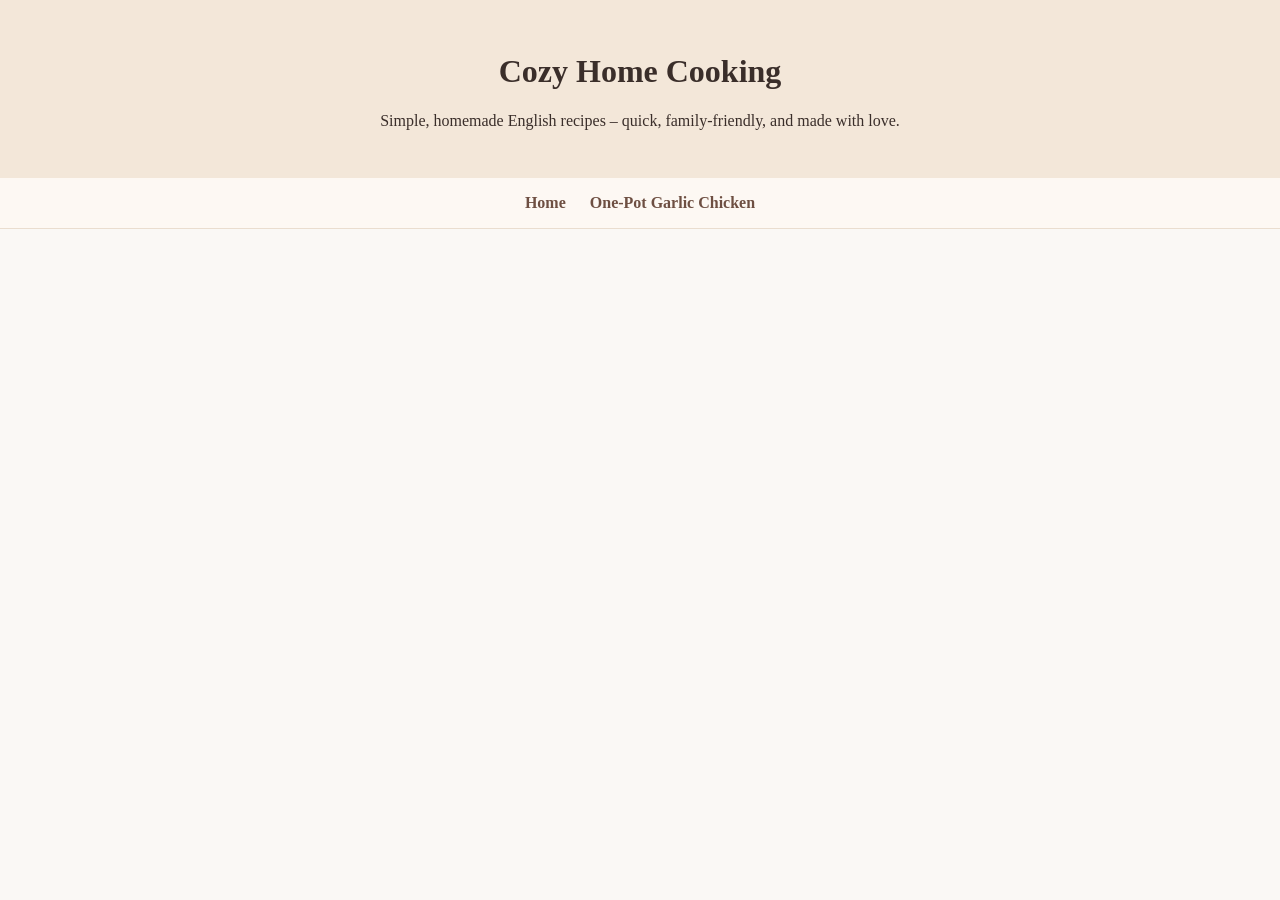
==== index.html @ 709c7d1d "init" ====
<!DOCTYPE html>
<html lang="en">
<head>
  <meta charset="UTF-8" />
  <meta name="viewport" content="width=device-width, initial-scale=1.0" />
  <title>Cozy Home Cooking – Easy English Recipes</title>
  <link rel="stylesheet" href="style.css" />
</head>
<body>
  <header>
    <h1>Cozy Home Cooking</h1>
    <p>Simple, homemade English recipes – quick, family-friendly, and made with love.</p>
  </header>
  <nav>
    <a href="index.html">Home</a>
    <a href="recipe-one-pot-garlic-chicken.html">One-Pot Garlic Chicken</a>
  </nav>
  <main></main>
</body>
</html>
---- style.css ----
body {
  font-family: Georgia, serif;
  background: #faf8f5;
  color: #3a2e2a;
  margin: 0;
  padding: 0;
}
header {
  background: #f3e7d9;
  text-align: center;
  padding: 2rem 1rem;
}
nav {
  text-align: center;
  padding: 1rem;
  background: #fdf8f3;
  border-bottom: 1px solid #eaddcf;
}
nav a {
  margin: 0 10px;
  text-decoration: none;
  color: #6e4f42;
  font-weight: bold;
}
main {
  max-width: 720px;
  margin: 2rem auto;
  padding: 0 1rem;
}
h2 {
  color: #5c3a2e;
}
ul, ol {
  line-height: 1.7;
}
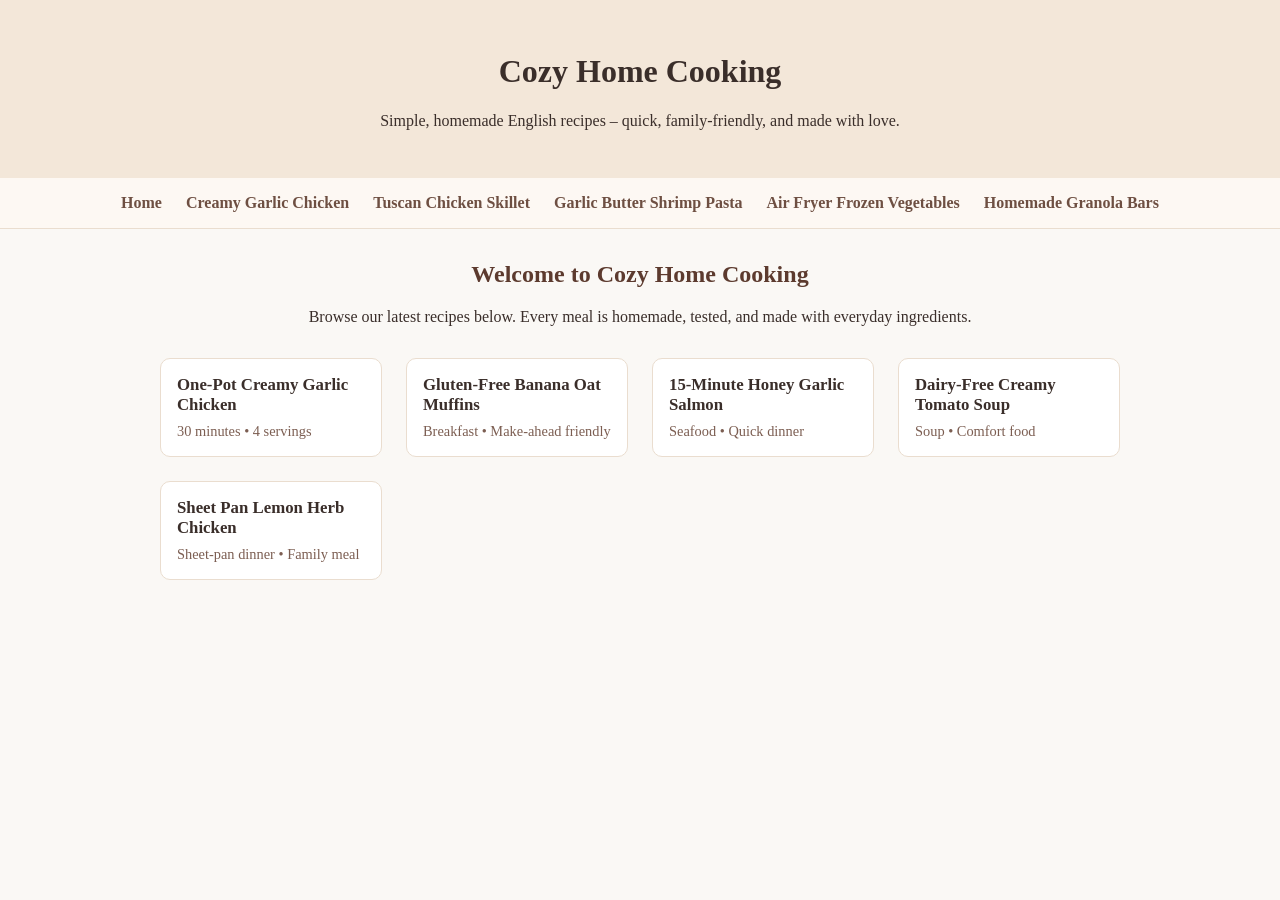
==== commit e2bd5690: "Oppdater index og style" ====
--- a/index.html
+++ b/index.html
@@ -12,9 +12,45 @@
     <p>Simple, homemade English recipes – quick, family-friendly, and made with love.</p>
   </header>
   <nav>
-    <a href="index.html">Home</a>
-    <a href="recipe-one-pot-garlic-chicken.html">One-Pot Garlic Chicken</a>
+  <a href="index.html">Home</a>
+  <a href="recipe-one-pot-garlic-chicken.html">Creamy Garlic Chicken</a>
+  <a href="recipe-creamy-tuscan-chicken-skillet.html">Tuscan Chicken Skillet</a>
+  <a href="recipe-garlic-butter-shrimp-pasta.html">Garlic Butter Shrimp Pasta</a>
+  <a href="recipe-air-fryer-frozen-vegetables.html">Air Fryer Frozen Vegetables</a>
+  <a href="recipe-homemade-granola-bars.html">Homemade Granola Bars</a>
   </nav>
-  <main></main>
+  <main>
+    <section class="hero">
+      <h2>Welcome to Cozy Home Cooking</h2>
+      <p>Browse our latest recipes below. Every meal is homemade, tested, and made with everyday ingredients.</p>
+    </section>
+
+    <section class="recipe-grid">
+      <a class="recipe-card" href="recipe-one-pot-garlic-chicken.html">
+        <span class="recipe-card-title">One-Pot Creamy Garlic Chicken</span>
+        <span class="recipe-card-meta">30 minutes • 4 servings</span>
+      </a>
+
+      <a class="recipe-card" href="recipe-gluten-free-banana-oat-muffins.html">
+        <span class="recipe-card-title">Gluten-Free Banana Oat Muffins</span>
+        <span class="recipe-card-meta">Breakfast • Make-ahead friendly</span>
+      </a>
+
+      <a class="recipe-card" href="recipe-honey-garlic-salmon.html">
+        <span class="recipe-card-title">15-Minute Honey Garlic Salmon</span>
+        <span class="recipe-card-meta">Seafood • Quick dinner</span>
+      </a>
+
+      <a class="recipe-card" href="recipe-dairy-free-tomato-soup.html">
+        <span class="recipe-card-title">Dairy-Free Creamy Tomato Soup</span>
+        <span class="recipe-card-meta">Soup • Comfort food</span>
+      </a>
+
+      <a class="recipe-card" href="recipe-sheet-pan-lemon-chicken.html">
+        <span class="recipe-card-title">Sheet Pan Lemon Herb Chicken</span>
+        <span class="recipe-card-meta">Sheet-pan dinner • Family meal</span>
+      </a>
+    </section>
+  </main>
 </body>
 </html>
--- a/style.css
+++ b/style.css
@@ -23,9 +23,43 @@
   font-weight: bold;
 }
 main {
-  max-width: 720px;
+  max-width: 960px;
   margin: 2rem auto;
   padding: 0 1rem;
+}
+.hero {
+  text-align: center;
+  margin-bottom: 2rem;
+}
+.recipe-grid {
+  display: grid;
+  grid-template-columns: repeat(auto-fit, minmax(220px, 1fr));
+  gap: 1.5rem;
+  padding-bottom: 2rem;
+}
+.recipe-card {
+  background: #ffffff;
+  border: 1px solid #eaddcf;
+  border-radius: 10px;
+  padding: 1rem;
+  text-decoration: none;
+  color: #3a2e2a;
+  display: flex;
+  flex-direction: column;
+  gap: 0.5rem;
+  transition: transform 0.05s ease-in-out, box-shadow 0.05s ease-in-out;
+}
+.recipe-card:hover {
+  transform: translateY(-2px);
+  box-shadow: 0 6px 14px rgba(0,0,0,0.06);
+}
+.recipe-card-title {
+  font-weight: bold;
+  font-size: 1.05rem;
+}
+.recipe-card-meta {
+  font-size: 0.9rem;
+  color: #7c5e52;
 }
 h2 {
   color: #5c3a2e;
@@ -33,3 +67,6 @@
 ul, ol {
   line-height: 1.7;
 }
+main a {
+  color: #6e4f42;
+}
